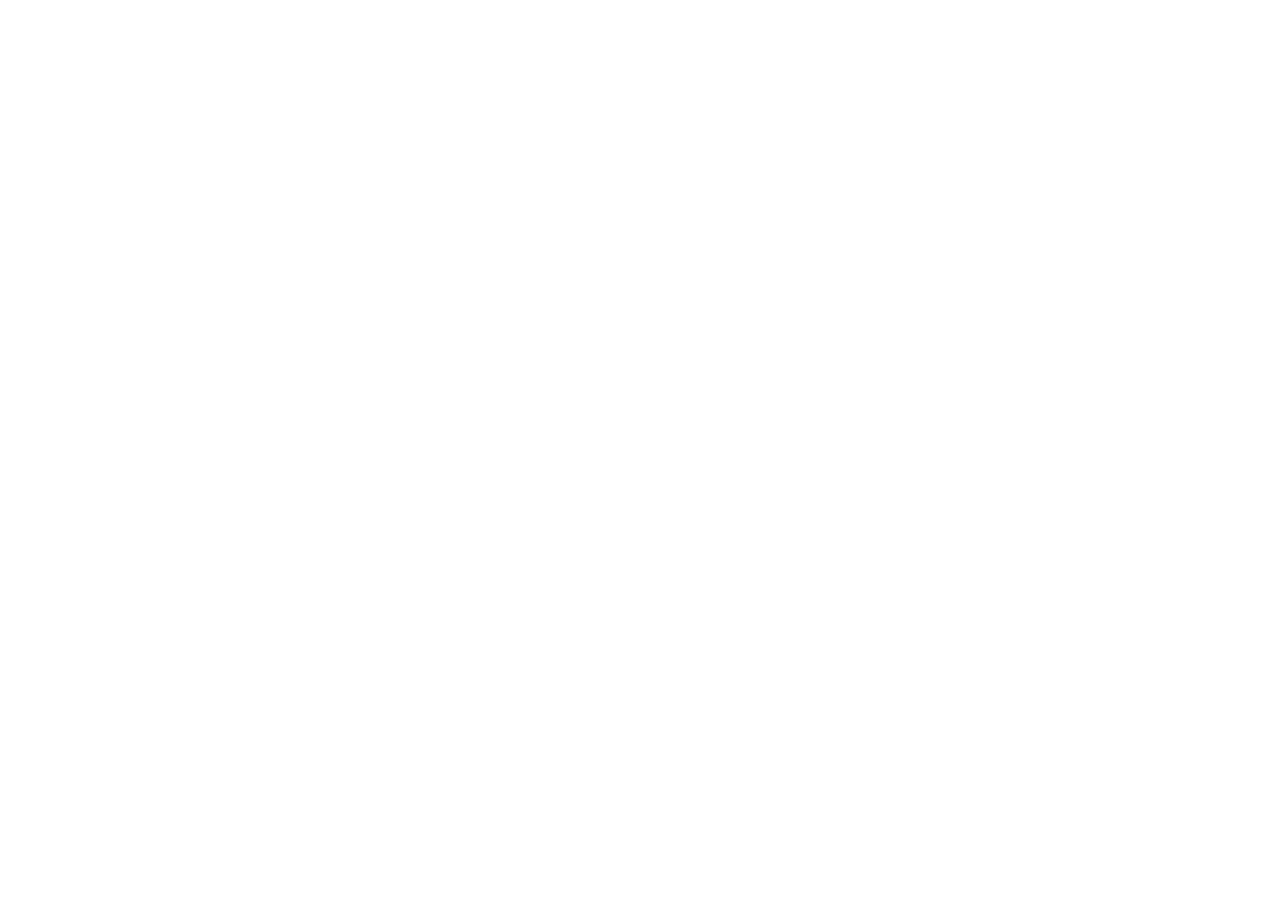
==== credits.html @ 8f1c9663 "Add files via upload" ====
<!DOCTYPE html>
<html lang="en">
    <head>
        
        <title>
           Camera Club
        </title><meta name="viewport" content="width=device-width, initial-scale=1">
        <link rel="stylesheet" href="https://maxcdn.bootstrapcdn.com/bootstrap/3.4.0/css/bootstrap.min.css">
        <script src="https://ajax.googleapis.com/ajax/libs/jquery/3.4.1/jquery.min.js"></script>
        <script src="https://maxcdn.bootstrapcdn.com/bootstrap/3.4.0/js/bootstrap.min.js"></script>
        <link rel="preconnect" href="https://fonts.googleapis.com">
<link rel="preconnect" href="https://fonts.gstatic.com" crossorigin>
<link href="https://fonts.googleapis.com/css2?family=Work+Sans:wght@400;700&display=swap" rel="stylesheet">
        <link rel="stylesheet" href="style.css">
        
    </head>
    
    <body>

        <center><ul id="menu">
            <li onclick="homepage()" class="mitems">Home</li>
            <li onclick="credits()" class="mitems">Credits</li>
    
            
        </ul></center>

        <br><br>
        
        <div class="col-lg-12 col-md-12 col-sm-12 col-xs-12">
        <div class="bg-info col-lg-3 col-md-3 col-sm-3 col-xs-12 kid_div" >
            <img class="pfp" src="Asha.JPG">
            <h5 class="names">Asha Maston</h5>
            
        </div>


        <div class="bg-danger col-lg-3 col-md-3 col-sm-3 col-xs-12 kid_div">
            <img class="pfp"  src="Audrey.JPG">
            <h5 class="names">Audrey Young</h5>
            
        </div>


        <div class="bg-success col-lg-3 col-md-3 col-sm-3 col-xs-12 kid_div">
            <img class="pfp"  src="August.JPG">
            <h5 class="names">August Estell</h5>
            
        </div>


        <div class="bg-warning col-lg-3 col-md-3 col-sm-3 col-xs-12 kid_div">
            <img class="pfp"  src="Bethania.JPG">
            <h5 class="names">Bethania Akililu</h5>
            
        </div>
    </div>



    




    <div class="col-lg-12 col-md-12 col-sm-12 col-xs-12">
        <div class="bg-warning col-lg-3 col-md-3 col-sm-3 col-xs-12 kid_div" >
            <img class="pfp" src="Emery.JPG">
            <h5 class="names">Emery Vickers</h5>
        </div>


        <div class="bg-info col-lg-3 col-md-3 col-sm-3 col-xs-12 kid_div">
            <img class="pfp"  src="Mason.JPG">
            <h5 class="names">Mason Phelps</h5>
        </div>


        <div class="bg-danger col-lg-3 col-md-3 col-sm-3 col-xs-12 kid_div">
            <img class="pfp"  src="Nels.png">
            <h5 class="names">Nels Rosen Jr</h5>
          
        </div>


        <div class="bg-success col-lg-3 col-md-3 col-sm-3 col-xs-12 kid_div">
            <img class="pfp"  src="Penny.JPG">
            <h5 class="names">Penny Blohm</h5>
           
        </div>



    </div>




    <div class="col-lg-12 col-md-12 col-sm-12 col-xs-12">
        <div class="bg-success col-lg-3 col-md-3 col-sm-3 col-xs-12 kid_div" >
            <img class="pfp" src="Simone.JPG">
            <h5 class="names">Simone Andalcio</h5>
        </div>


        <div class="bg-warning col-lg-3 col-md-3 col-sm-3 col-xs-12 kid_div">
            <img class="pfp"  src="StellaC.JPG">
            <h5 class="names">Stella Capdevielle</h5>
        </div>


        <div class="bg-info col-lg-3 col-md-3 col-sm-3 col-xs-12 kid_div">
            <img class="pfp"  src="StellaF.JPG">
            <h5 class="names">Stella Fenimore</h5>
          
        </div>


        <div class="bg-danger col-lg-3 col-md-3 col-sm-3 col-xs-12 kid_div">
            <img class="pfp"  src="StellaW.JPG">
            <h5 class="names">Stella Wimberely</h5>
           
        </div>



    </div>
    <br><br>


    <div class="col-lg-12 col-md-12 col-sm-12 col-xs-12"><center>
        <div class="bg-danger kid_div">
        <img id="kylie"  src="Kylie.png">
        <h5 class="names">Kylie Pineda</h5>
       
    </div>
</center>
</div>






    







<script src="main.js"></script>
        </body>
        </html>
---- style.css ----
#menu{
    list-style:none;
   cursor:pointer;
    position: fixed;
    margin: 0;
    padding:10px;
    width:100%;
    background-color:rgb(106, 106, 98);
    z-index: 10;

}
.mitems{
    display:inline-block;
    padding:5px 10px;
    font-size: 25px;
    font-weight: bold;
}
#main{
background-color:gray;
width:100%;
height: 300px;
background-position: center;
background-repeat:no-repeat;
padding:50px;
background-size: cover;
z-index: 9;

}
#maintitle{
    font-family: 'Work Sans', sans-serif;
    font-size:55px;
    color:white;
}
.title2{
    font-family: 'Work Sans', sans-serif;
    text-decoration: underline;
}
#mainpage{
    margin:0;
    background-color: beige;
}
#my_carousel{
    margin:50px;
}
img{
    width:1000px;
    height:700px;
}
.pfp{
    width:270px;
    height:230px;
    border-radius: 33px;
}
.kid_div{
    border-radius: 33px;
    text-align: center;
    padding-top: 50px;
}
.names{
    font-size: 20px;
    text-decoration: underline;
}
#kylie{
    width:250px;
    height:300px;
    border-radius: 33;
}
ul li:hover{
background-color: mintcream;
font-size:28px;
transition: 0.6s ease;
}
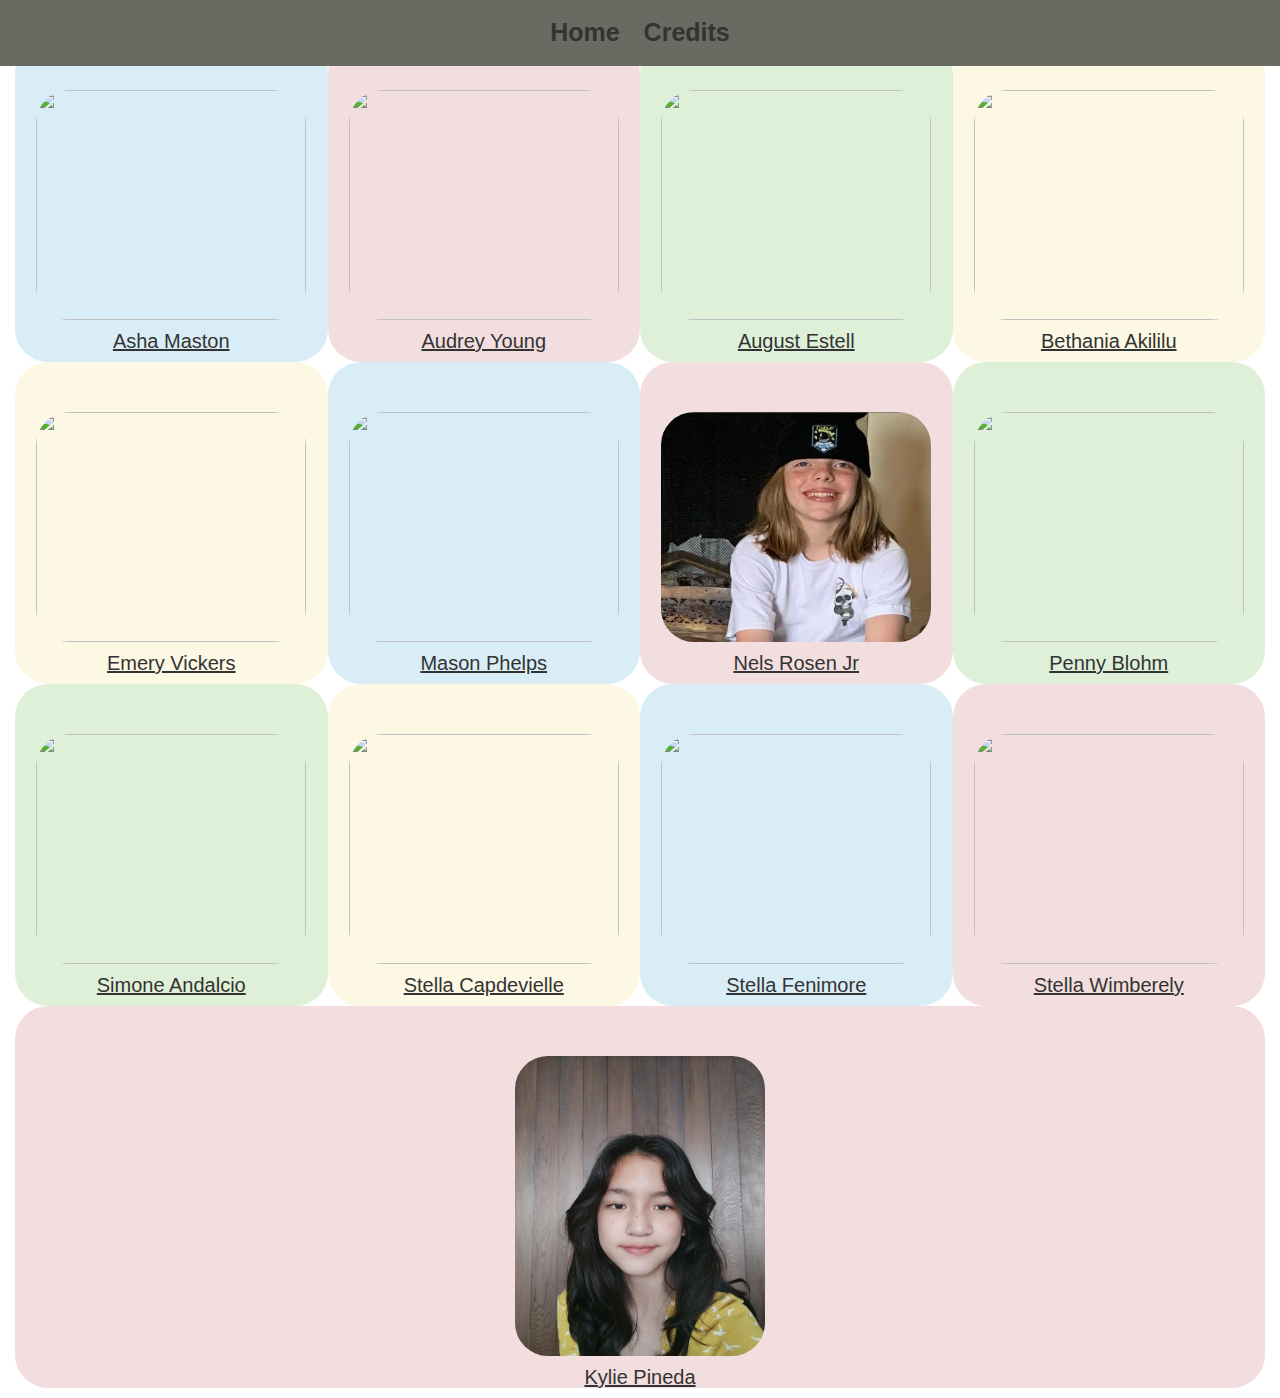
==== commit b83baca6: "Add files via upload" ====
--- a/credits.html
+++ b/credits.html
@@ -147,8 +147,8 @@
 
 
 
+<script src="creditspage.js"></script>
 
 
-<script src="main.js"></script>
         </body>
         </html>
--- a/style.css
+++ b/style.css
@@ -30,10 +30,11 @@
     font-family: 'Work Sans', sans-serif;
     font-size:55px;
     color:white;
+    text-decoration: underline;
 }
 .title2{
     font-family: 'Work Sans', sans-serif;
-    text-decoration: underline;
+    
 }
 #mainpage{
     margin:0;
@@ -63,7 +64,7 @@
 #kylie{
     width:250px;
     height:300px;
-    border-radius: 33;
+    border-radius: 33px;
 }
 ul li:hover{
 background-color: mintcream;
